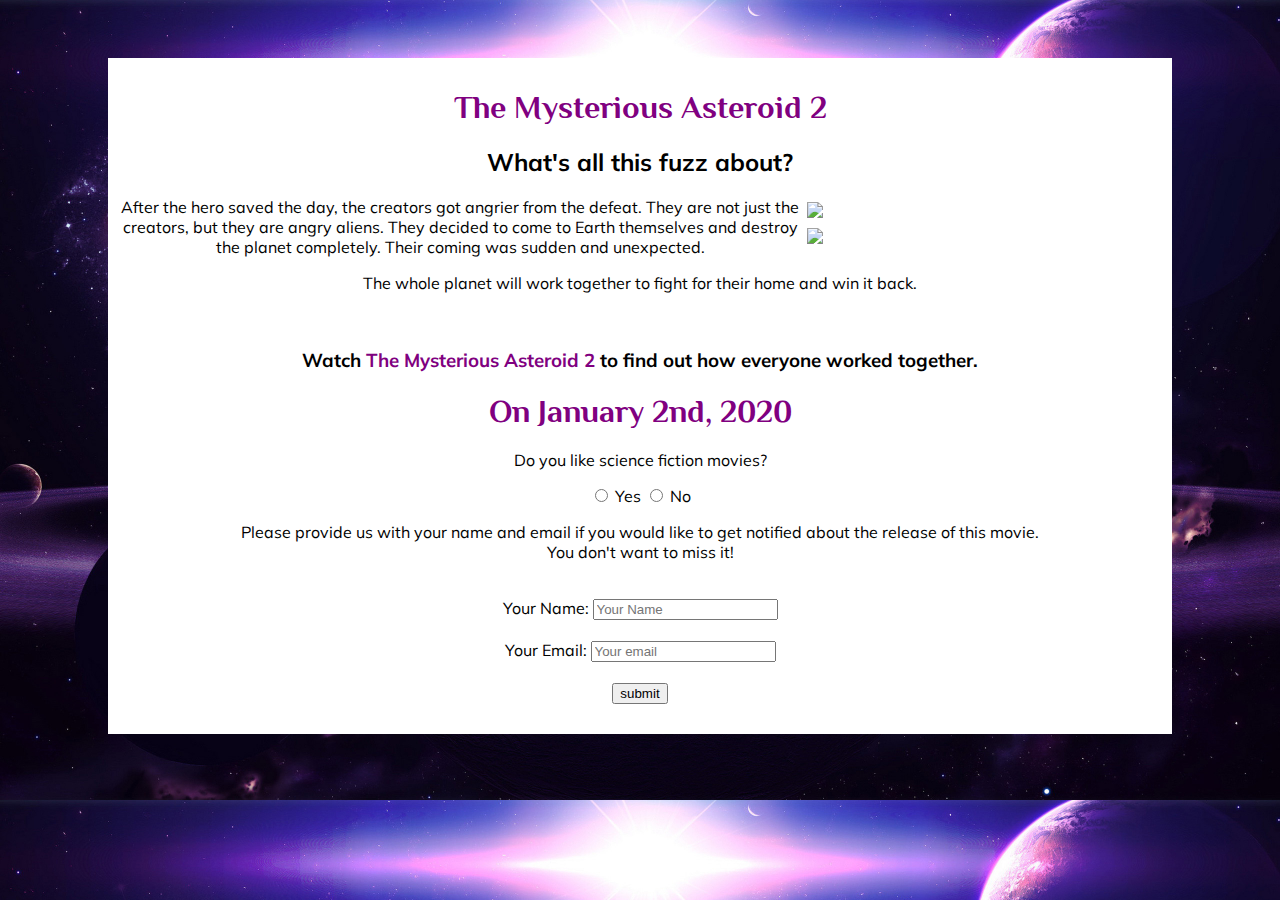
==== sequel.html @ 6f35fe94 "make sequel" ====
<!Background image credit goes to https://www.pinterest.com/ciron90/galaxy/>
<!Alien image credit goes to https://www.bing.com/images/search?view=detailV2&ccid=c%2FOmLP9S&id=905224761B2BF94446008443B0F91E128C68C3D3&thid=OIP.c_OmLP9SfKZC7KO2CQyxLwHaEK&mediaurl=http%3A%2F%2Fassets2.ignimgs.com%2F2015%2F01%2F02%2Faliens4jpg-544896_1280w.jpg&exph=720&expw=1280&q=aliens&simid=608011675071874871&selectedindex=5&ajaxhist=0&vt=3&eim=1,2,6&sim=1&cal=0.1496881496881497&cab=0.8518518518518519&cat=0.15185185185185185&car=0.8503118503118503>
<!Unity image credit goes to http://www.unityoftheoaks.org/>

<!DOCTYPE html>
<html>
  <head>
    <meta charset="UTF-8">
    <title>title</title>
  <link rel="stylesheet" href="style.css" type="text/css">
  <link href="https://fonts.googleapis.com/css?family=Muli|Philosopher" rel="stylesheet">
  </head>
  <body id="bg2">
      <div class="text">
        <h1>The Mysterious Asteroid 2</h1>
        <h2>What's all this fuzz about?</h2>
          
        <div class="images">
          <img id="alien" src="alien.jpg">
          <img id="unity" src="unity.jpg">
        </div>
    
        <p>After the hero saved the day, the creators got angrier from the defeat. They are not just the creators, but they are angry aliens. They decided to come to Earth themselves and destroy the planet completely. Their coming was sudden and unexpected.</p>
        <p>The whole planet will work together to fight for their home and win it back.</p><br>
          
        <h3>Watch <span>The Mysterious Asteroid 2</span> to find out how everyone worked together.</h3>
          <h1>On January 2nd, 2020</h1>
          
        <form action="https://mariams0999.github.io/the-mysterious-asteroid/" method="get">
          <p>Do you like science fiction movies?</p>
          <input type="radio" name="liking" value="yes"> Yes
          <input type="radio" name="liking" value="no"> No
    
          <p>Please provide us with your name and email if you would like to get notified about the release of this movie.<br> You don't want to miss it!</p><br>
    
          Your Name: 
          <input type="text" name="name" placeholder="Your Name"><br><br>
          Your Email: 
          <input type="email" name="email" placeholder="Your email"><br><br>
          <input type="submit" value="submit"><br>
        </form><br>
        
      </div>
  </body>
</html>
---- style.css ----
#bg1 {
    background-image: url("images/galaxy.jpg");
    background-size: cover;
    position: relative;
}

#bg2 {
    background-image: url("images/galaxy2.jpg");
    background-size: cover;
    position: relative;
}

.text {
    color: black;
    text-align: center;
    background:#FFFFFF;
    margin: 50px 100px;
    padding: 10px;
    position: absolute;
    font-family: 'Muli', sans-serif;
}

h1 {
    color: purple;
    font-family: 'Philosopher', sans-serif;
}

#big {
    font-size: 90px;
}

span {
  color: purple;  
}

#astronomers {
    width: 350px;
    float: right;
    padding: 5px;
}

#asteroid {
    width: 350px;
    float: right;
    clear: right;
    padding: 5px;
}

#alien {
    width: 350px;
    float: right;
    padding: 5px;
}

#unity {
    width: 350px;
    float: right;
    clear: right;
    padding: 5px;
}
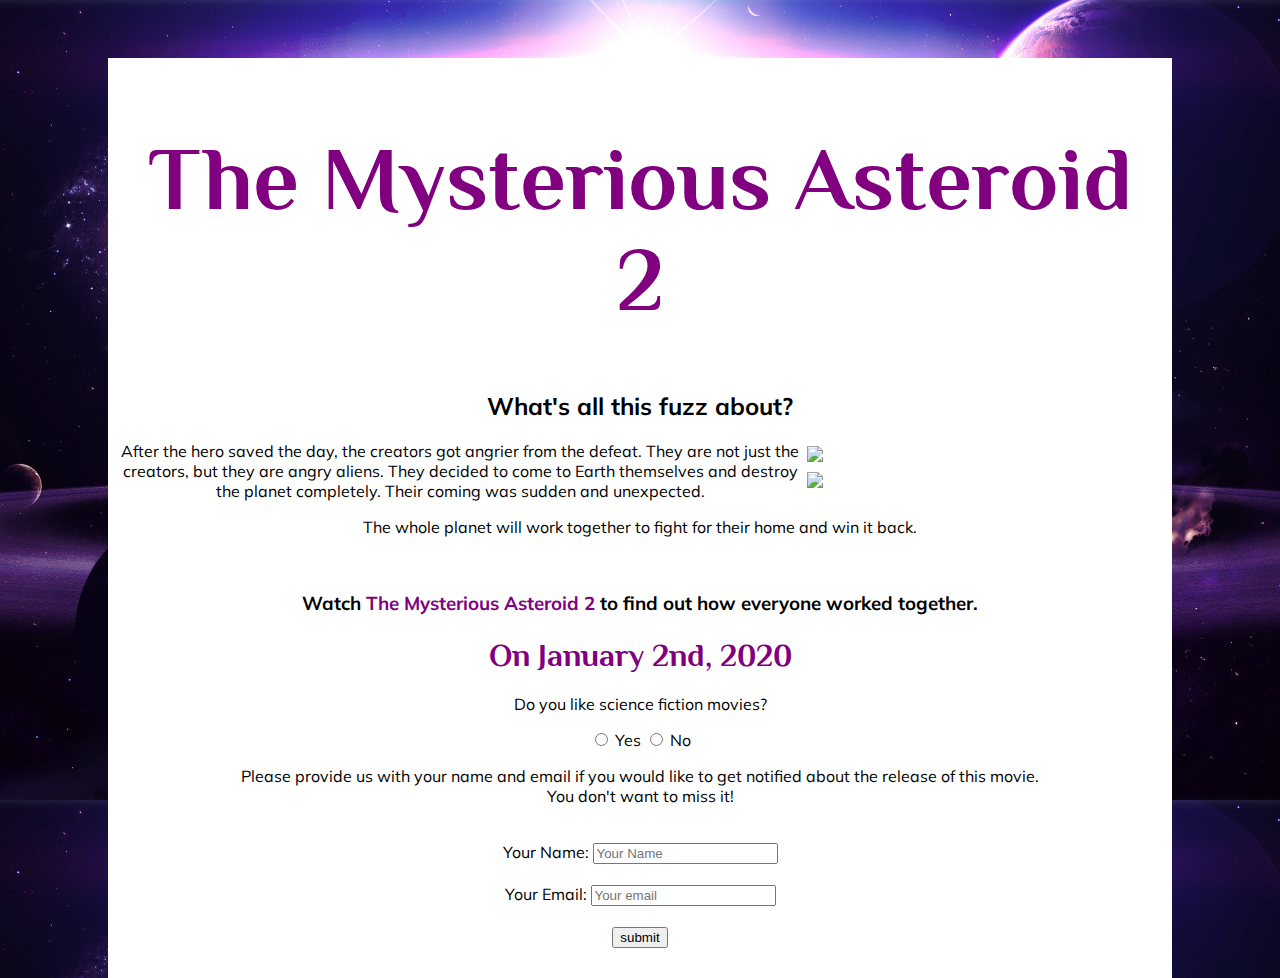
==== commit aad80e55: "add audio" ====
--- a/sequel.html
+++ b/sequel.html
@@ -12,7 +12,7 @@
   </head>
   <body id="bg2">
       <div class="text">
-        <h1>The Mysterious Asteroid 2</h1>
+        <h1 id="big">The Mysterious Asteroid 2</h1>
         <h2>What's all this fuzz about?</h2>
           
         <div class="images">
